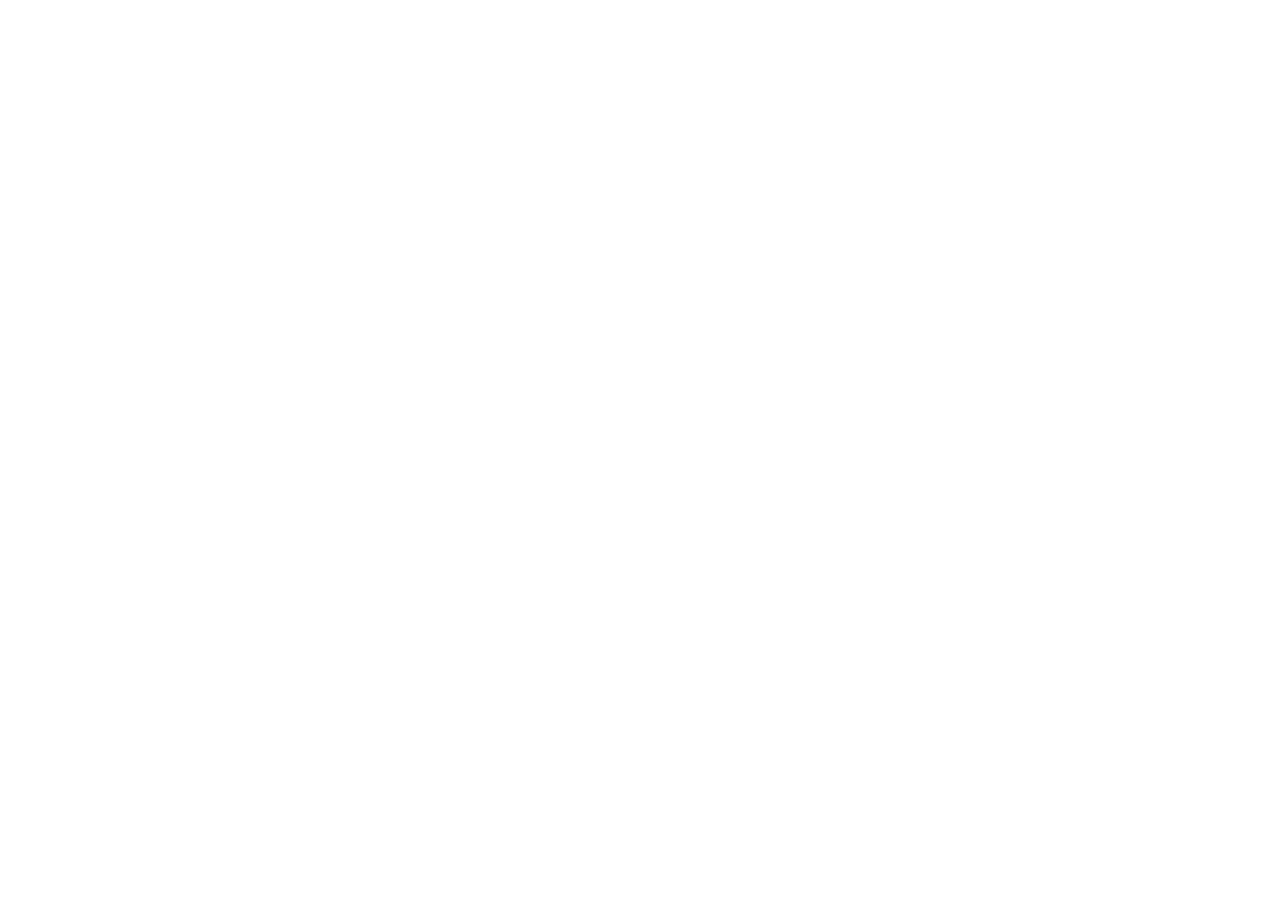
==== index.html @ 34b02784 "Enemies into own module" ====
<!doctype html>
<html>
<head>
<meta charset="utf-8">
<meta name="viewport" content="width=device-width, initial-scale=1.0, maximum-scale=1.0, minimum-scale=1.0, user-scalable=no" />
</head>
<body>
<div id="container"></div>

<script type="text/javascript" src="js/jquery-1.7.1.min.js"></script>
<script type="text/javascript" src="js/pubsub.js"></script>
<script type="text/javascript" src="js/collie.min.js"></script>
<script type="text/javascript" src="js/main.js"></script>
<script type="text/javascript" src="js/engine.js"></script>
<script type="text/javascript" src="js/background.js"></script>
<script type="text/javascript" src="js/enemies.js"></script>
</body>
</html>
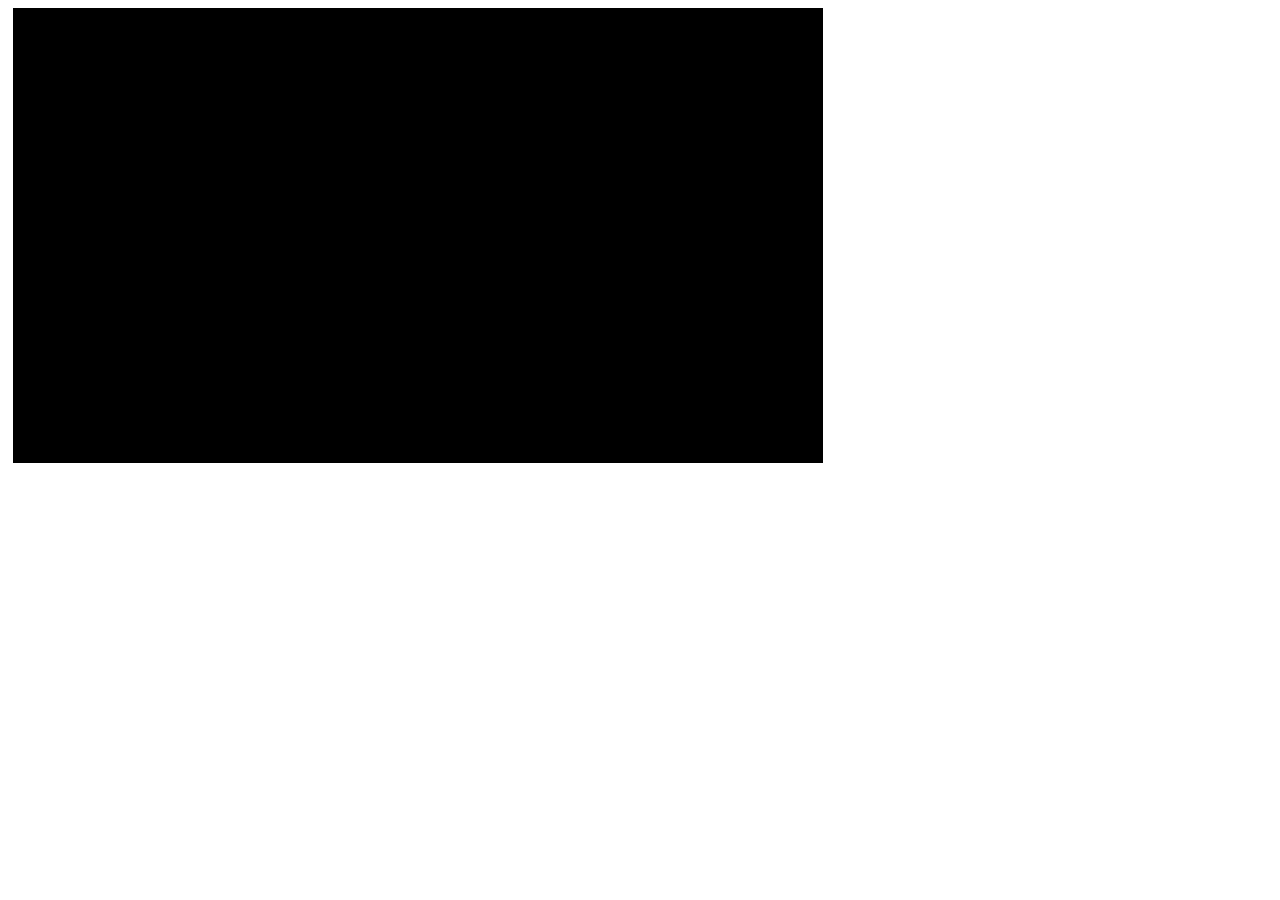
==== commit 31d653a9: "Added Styles" ====
--- a/index.html
+++ b/index.html
@@ -3,9 +3,15 @@
 <head>
 <meta charset="utf-8">
 <meta name="viewport" content="width=device-width, initial-scale=1.0, maximum-scale=1.0, minimum-scale=1.0, user-scalable=no" />
+<link rel="stylesheet" type="text/css" href="css/style.css">
 </head>
 <body>
-<div id="container"></div>
+<div id="container" class="container">
+	<div id="startScreen" class="splash-screen">
+	<h2>Press enter to start</h2>
+</div>
+</div>
+
 
 <script type="text/javascript" src="js/jquery-1.7.1.min.js"></script>
 <script type="text/javascript" src="js/pubsub.js"></script>
@@ -13,6 +19,8 @@
 <script type="text/javascript" src="js/main.js"></script>
 <script type="text/javascript" src="js/engine.js"></script>
 <script type="text/javascript" src="js/background.js"></script>
+<script type="text/javascript" src="js/ground.js"></script>
 <script type="text/javascript" src="js/enemies.js"></script>
+<script type="text/javascript" src="js/player.js"></script>
 </body>
 </html>
--- a/css/style.css
+++ b/css/style.css
@@ -0,0 +1,11 @@
+.container{
+	background: black;
+	margin: 5px;
+	padding:5px;
+	height: 445px !important;
+	width: 800px !important;
+}
+.splash-screen{	
+	color: white;
+	display: none;
+}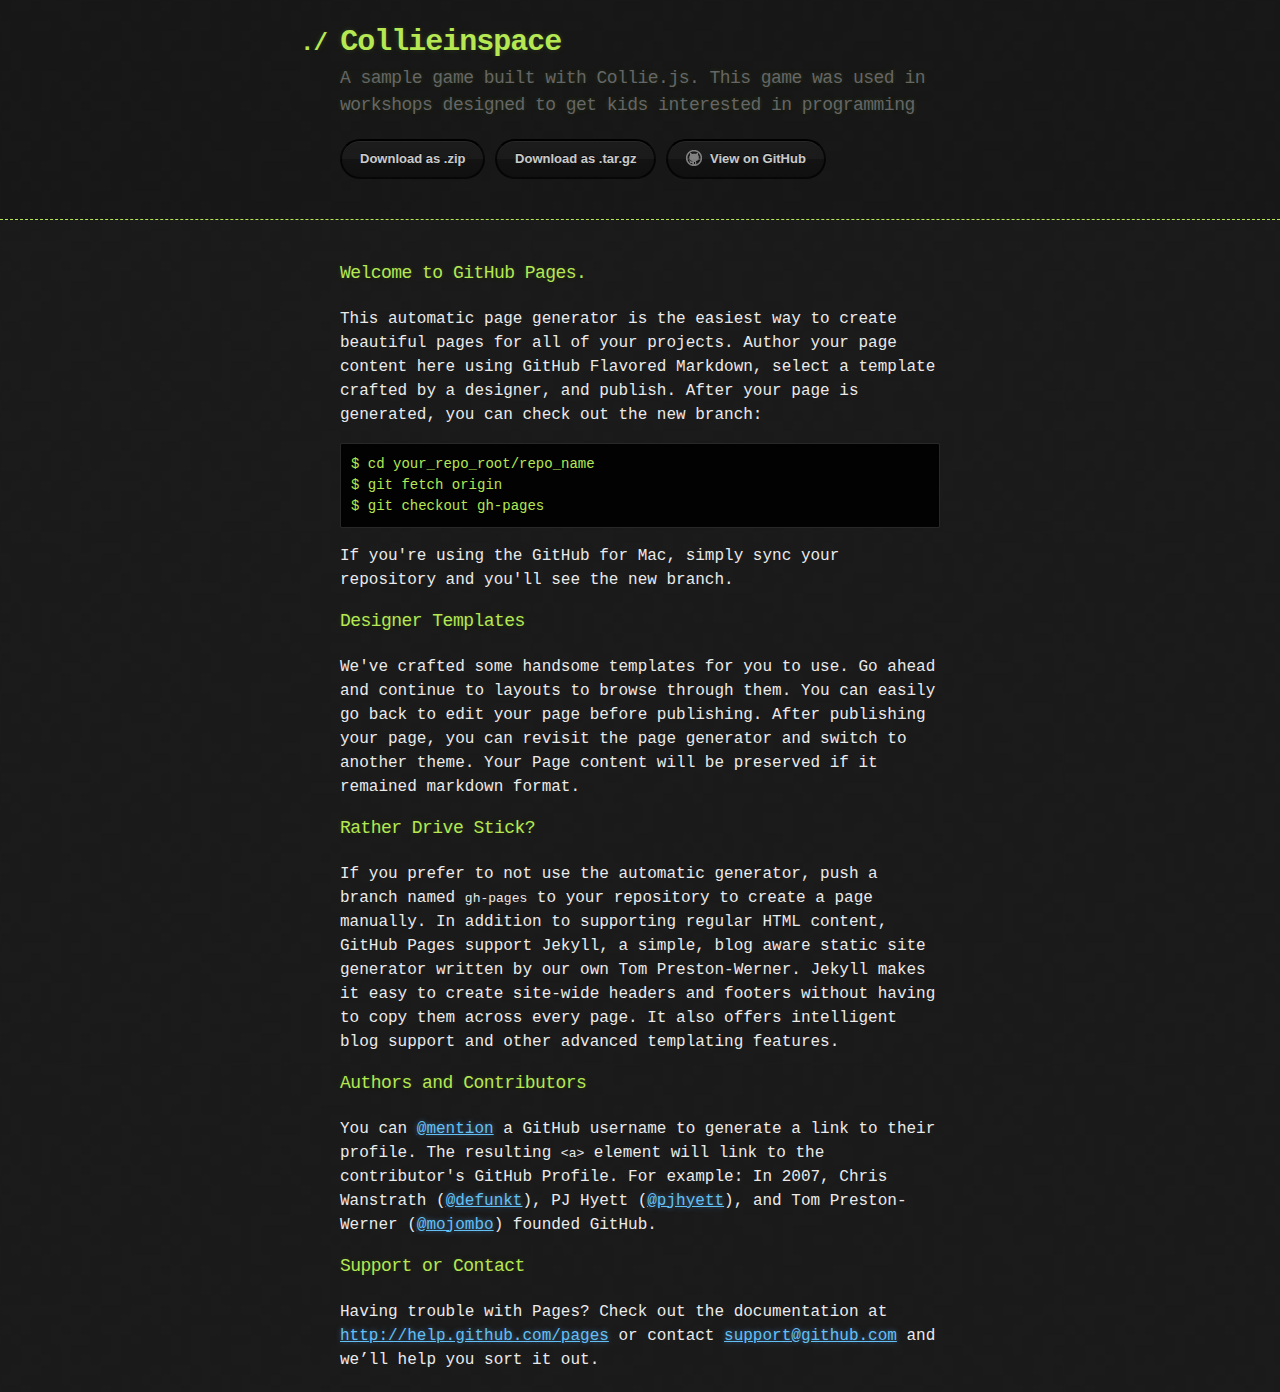
==== commit 68a5c04c: "Create gh-pages branch via GitHub" ====
--- a/index.html
+++ b/index.html
@@ -1,26 +1,62 @@
-<!doctype html>
+<!DOCTYPE html>
 <html>
-<head>
-<meta charset="utf-8">
-<meta name="viewport" content="width=device-width, initial-scale=1.0, maximum-scale=1.0, minimum-scale=1.0, user-scalable=no" />
-<link rel="stylesheet" type="text/css" href="css/style.css">
-</head>
-<body>
-<div id="container" class="container">
-	<div id="startScreen" class="splash-screen">
-	<h2>Press enter to start</h2>
-</div>
-</div>
+  <head>
+    <meta charset='utf-8'>
+    <meta http-equiv="X-UA-Compatible" content="chrome=1">
 
+    <link rel="stylesheet" type="text/css" href="stylesheets/stylesheet.css" media="screen" />
+    <link rel="stylesheet" type="text/css" href="stylesheets/pygment_trac.css" media="screen" />
+    <link rel="stylesheet" type="text/css" href="stylesheets/print.css" media="print" />
 
-<script type="text/javascript" src="js/jquery-1.7.1.min.js"></script>
-<script type="text/javascript" src="js/pubsub.js"></script>
-<script type="text/javascript" src="js/collie.min.js"></script>
-<script type="text/javascript" src="js/main.js"></script>
-<script type="text/javascript" src="js/engine.js"></script>
-<script type="text/javascript" src="js/background.js"></script>
-<script type="text/javascript" src="js/ground.js"></script>
-<script type="text/javascript" src="js/enemies.js"></script>
-<script type="text/javascript" src="js/player.js"></script>
-</body>
-</html>
+    <title>Collieinspace by ammeep</title>
+  </head>
+
+  <body>
+
+    <header>
+      <div class="container">
+        <h1>Collieinspace</h1>
+        <h2>A sample game built with Collie.js. This game was used in workshops designed to get kids interested in programming</h2>
+
+        <section id="downloads">
+          <a href="https://github.com/ammeep/CollieInSpace/zipball/master" class="btn">Download as .zip</a>
+          <a href="https://github.com/ammeep/CollieInSpace/tarball/master" class="btn">Download as .tar.gz</a>
+          <a href="https://github.com/ammeep/CollieInSpace" class="btn btn-github"><span class="icon"></span>View on GitHub</a>
+        </section>
+      </div>
+    </header>
+
+    <div class="container">
+      <section id="main_content">
+        <h3>Welcome to GitHub Pages.</h3>
+
+<p>This automatic page generator is the easiest way to create beautiful pages for all of your projects. Author your page content here using GitHub Flavored Markdown, select a template crafted by a designer, and publish. After your page is generated, you can check out the new branch:</p>
+
+<pre><code>$ cd your_repo_root/repo_name
+$ git fetch origin
+$ git checkout gh-pages
+</code></pre>
+
+<p>If you're using the GitHub for Mac, simply sync your repository and you'll see the new branch.</p>
+
+<h3>Designer Templates</h3>
+
+<p>We've crafted some handsome templates for you to use. Go ahead and continue to layouts to browse through them. You can easily go back to edit your page before publishing. After publishing your page, you can revisit the page generator and switch to another theme. Your Page content will be preserved if it remained markdown format.</p>
+
+<h3>Rather Drive Stick?</h3>
+
+<p>If you prefer to not use the automatic generator, push a branch named <code>gh-pages</code> to your repository to create a page manually. In addition to supporting regular HTML content, GitHub Pages support Jekyll, a simple, blog aware static site generator written by our own Tom Preston-Werner. Jekyll makes it easy to create site-wide headers and footers without having to copy them across every page. It also offers intelligent blog support and other advanced templating features.</p>
+
+<h3>Authors and Contributors</h3>
+
+<p>You can <a href="https://github.com/blog/821" class="user-mention">@mention</a> a GitHub username to generate a link to their profile. The resulting <code>&lt;a&gt;</code> element will link to the contributor's GitHub Profile. For example: In 2007, Chris Wanstrath (<a href="https://github.com/defunkt" class="user-mention">@defunkt</a>), PJ Hyett (<a href="https://github.com/pjhyett" class="user-mention">@pjhyett</a>), and Tom Preston-Werner (<a href="https://github.com/mojombo" class="user-mention">@mojombo</a>) founded GitHub.</p>
+
+<h3>Support or Contact</h3>
+
+<p>Having trouble with Pages? Check out the documentation at <a href="http://help.github.com/pages">http://help.github.com/pages</a> or contact <a href="mailto:support@github.com">support@github.com</a> and we’ll help you sort it out.</p>
+      </section>
+    </div>
+
+    
+  </body>
+</html>--- a/stylesheets/stylesheet.css
+++ b/stylesheets/stylesheet.css
@@ -0,0 +1,247 @@
+body {
+  margin: 0;
+  padding: 0;
+  background: #151515 url("../images/bkg.png") 0 0;
+  color: #eaeaea;
+  font: 16px;
+  line-height: 1.5;
+  font-family: Monaco, "Bitstream Vera Sans Mono", "Lucida Console", Terminal, monospace;
+}
+
+/* General & 'Reset' Stuff */
+
+.container {
+  width: 90%;
+  max-width: 600px;
+  margin: 0 auto;
+}
+
+section {
+  display: block;
+  margin: 0 0 20px 0;
+}
+
+h1, h2, h3, h4, h5, h6 {
+  margin: 0 0 20px;
+}
+
+li {
+  line-height: 1.4 ;
+}
+
+/* Header, <header>
+   header   - container
+   h1       - project name
+   h2       - project description
+*/
+
+header {
+  background: rgba(0, 0, 0, 0.1);
+  width: 100%;
+  border-bottom: 1px dashed #b5e853;
+  padding: 20px 0;
+  margin: 0 0 40px 0;
+}
+
+header h1 {
+  font-size: 30px;
+  line-height: 1.5;
+  margin: 0 0 0 -40px;
+  font-weight: bold;
+  font-family: Monaco, "Bitstream Vera Sans Mono", "Lucida Console", Terminal, monospace;
+  color: #b5e853;
+  text-shadow: 0 1px 1px rgba(0, 0, 0, 0.1),
+               0 0 5px rgba(181, 232, 83, 0.1),
+               0 0 10px rgba(181, 232, 83, 0.1);
+  letter-spacing: -1px;
+  -webkit-font-smoothing: antialiased;
+}
+
+header h1:before {
+  content: "./ ";
+  font-size: 24px;
+}
+
+header h2 {
+  font-size: 18px;
+  font-weight: 300;
+  color: #666;
+}
+
+#downloads .btn {
+  display: inline-block;
+  text-align: center;
+  margin: 0;
+}
+
+/* Main Content
+*/
+
+#main_content {
+  width: 100%;
+  -webkit-font-smoothing: antialiased;
+}
+section img {
+  max-width: 100%
+}
+
+h1, h2, h3, h4, h5, h6 {
+  font-weight: normal;
+  font-family: Monaco, "Bitstream Vera Sans Mono", "Lucida Console", Terminal, monospace;
+  color: #b5e853;
+  letter-spacing: -0.03em;
+  text-shadow: 0 1px 1px rgba(0, 0, 0, 0.1),
+               0 0 5px rgba(181, 232, 83, 0.1),
+               0 0 10px rgba(181, 232, 83, 0.1);
+}
+
+#main_content h1 {
+  font-size: 30px;
+}
+
+#main_content h2 {
+  font-size: 24px;
+}
+
+#main_content h3 {
+  font-size: 18px;
+}
+
+#main_content h4 {
+  font-size: 14px;
+}
+
+#main_content h5 {
+  font-size: 12px;
+  text-transform: uppercase;
+  margin: 0 0 5px 0;
+}
+
+#main_content h6 {
+  font-size: 12px;
+  text-transform: uppercase;
+  color: #999;
+  margin: 0 0 5px 0;
+}
+
+dt {
+  font-style: italic;
+  font-weight: bold;
+}
+
+ul li {
+  list-style: none;
+}
+
+ul li:before {
+  content: ">>";
+  font-family: Monaco, "Bitstream Vera Sans Mono", "Lucida Console", Terminal, monospace;
+  font-size: 13px;
+  color: #b5e853;
+  margin-left: -37px;
+  margin-right: 21px;
+  line-height: 16px;
+}
+
+blockquote {
+  color: #aaa;
+  padding-left: 10px;
+  border-left: 1px dotted #666;
+}
+
+pre {
+  background: rgba(0, 0, 0, 0.9);
+  border: 1px solid rgba(255, 255, 255, 0.15);
+  padding: 10px;
+  font-size: 14px;
+  color: #b5e853;
+  border-radius: 2px;
+  -moz-border-radius: 2px;
+  -webkit-border-radius: 2px;
+  text-wrap: normal;
+  overflow: auto;
+  overflow-y: hidden;
+}
+
+table {
+  width: 100%;
+  margin: 0 0 20px 0;
+}
+
+th {
+  text-align: left;
+  border-bottom: 1px dashed #b5e853;
+  padding: 5px 10px;
+}
+
+td {
+  padding: 5px 10px;
+}
+
+hr {
+  height: 0;
+  border: 0;
+  border-bottom: 1px dashed #b5e853;
+  color: #b5e853;
+}
+
+/* Buttons
+*/
+
+.btn {
+  display: inline-block;
+  background: -webkit-linear-gradient(top, rgba(40, 40, 40, 0.3), rgba(35, 35, 35, 0.3) 50%, rgba(10, 10, 10, 0.3) 50%, rgba(0, 0, 0, 0.3));
+  padding: 8px 18px;
+  border-radius: 50px;
+  border: 2px solid rgba(0, 0, 0, 0.7);
+  border-bottom: 2px solid rgba(0, 0, 0, 0.7);
+  border-top: 2px solid rgba(0, 0, 0, 1);
+  color: rgba(255, 255, 255, 0.8);
+  font-family: Helvetica, Arial, sans-serif;
+  font-weight: bold;
+  font-size: 13px;
+  text-decoration: none;
+  text-shadow: 0 -1px 0 rgba(0, 0, 0, 0.75);
+  box-shadow: inset 0 1px 0 rgba(255, 255, 255, 0.05);
+}
+
+.btn:hover {
+  background: -webkit-linear-gradient(top, rgba(40, 40, 40, 0.6), rgba(35, 35, 35, 0.6) 50%, rgba(10, 10, 10, 0.8) 50%, rgba(0, 0, 0, 0.8));
+}
+
+.btn .icon {
+  display: inline-block;
+  width: 16px;
+  height: 16px;
+  margin: 1px 8px 0 0;
+  float: left;
+}
+
+.btn-github .icon {
+  opacity: 0.6;
+  background: url("../images/blacktocat.png") 0 0 no-repeat;
+}
+
+/* Links
+   a, a:hover, a:visited
+*/
+
+a {
+  color: #63c0f5;
+  text-shadow: 0 0 5px rgba(104, 182, 255, 0.5);
+}
+
+/* Clearfix */
+
+.cf:before, .cf:after {
+  content:"";
+  display:table;
+}
+
+.cf:after {
+  clear:both;
+}
+
+.cf {
+  zoom:1;
+}--- a/stylesheets/pygment_trac.css
+++ b/stylesheets/pygment_trac.css
@@ -0,0 +1,68 @@
+.highlight .c { color: #999988; font-style: italic } /* Comment */
+.highlight .err { color: #a61717; background-color: #e3d2d2 } /* Error */
+.highlight .k { font-weight: bold } /* Keyword */
+.highlight .o { font-weight: bold } /* Operator */
+.highlight .cm { color: #999988; font-style: italic } /* Comment.Multiline */
+.highlight .cp { color: #999999; font-weight: bold } /* Comment.Preproc */
+.highlight .c1 { color: #999988; font-style: italic } /* Comment.Single */
+.highlight .cs { color: #999999; font-weight: bold; font-style: italic } /* Comment.Special */
+.highlight .gd { color: #000000; background-color: #ffdddd } /* Generic.Deleted */
+.highlight .gd .x { color: #000000; background-color: #ffaaaa } /* Generic.Deleted.Specific */
+.highlight .ge { font-style: italic } /* Generic.Emph */
+.highlight .gr { color: #aa0000 } /* Generic.Error */
+.highlight .gh { color: #999999 } /* Generic.Heading */
+.highlight .gi { color: #000000; background-color: #ddffdd } /* Generic.Inserted */
+.highlight .gi .x { color: #000000; background-color: #aaffaa } /* Generic.Inserted.Specific */
+.highlight .go { color: #888888 } /* Generic.Output */
+.highlight .gp { color: #555555 } /* Generic.Prompt */
+.highlight .gs { font-weight: bold } /* Generic.Strong */
+.highlight .gu { color: #800080; font-weight: bold; } /* Generic.Subheading */
+.highlight .gt { color: #aa0000 } /* Generic.Traceback */
+.highlight .kc { font-weight: bold } /* Keyword.Constant */
+.highlight .kd { font-weight: bold } /* Keyword.Declaration */
+.highlight .kn { font-weight: bold } /* Keyword.Namespace */
+.highlight .kp { font-weight: bold } /* Keyword.Pseudo */
+.highlight .kr { font-weight: bold } /* Keyword.Reserved */
+.highlight .kt { color: #445588; font-weight: bold } /* Keyword.Type */
+.highlight .m { color: #009999 } /* Literal.Number */
+.highlight .s { color: #d14 } /* Literal.String */
+.highlight .na { color: #008080 } /* Name.Attribute */
+.highlight .nb { color: #0086B3 } /* Name.Builtin */
+.highlight .nc { color: #445588; font-weight: bold } /* Name.Class */
+.highlight .no { color: #008080 } /* Name.Constant */
+.highlight .ni { color: #800080 } /* Name.Entity */
+.highlight .ne { color: #990000; font-weight: bold } /* Name.Exception */
+.highlight .nf { color: #990000; font-weight: bold } /* Name.Function */
+.highlight .nn { color: #555555 } /* Name.Namespace */
+.highlight .nt { color: #CBDFFF } /* Name.Tag */
+.highlight .nv { color: #008080 } /* Name.Variable */
+.highlight .ow { font-weight: bold } /* Operator.Word */
+.highlight .w { color: #bbbbbb } /* Text.Whitespace */
+.highlight .mf { color: #009999 } /* Literal.Number.Float */
+.highlight .mh { color: #009999 } /* Literal.Number.Hex */
+.highlight .mi { color: #009999 } /* Literal.Number.Integer */
+.highlight .mo { color: #009999 } /* Literal.Number.Oct */
+.highlight .sb { color: #d14 } /* Literal.String.Backtick */
+.highlight .sc { color: #d14 } /* Literal.String.Char */
+.highlight .sd { color: #d14 } /* Literal.String.Doc */
+.highlight .s2 { color: #d14 } /* Literal.String.Double */
+.highlight .se { color: #d14 } /* Literal.String.Escape */
+.highlight .sh { color: #d14 } /* Literal.String.Heredoc */
+.highlight .si { color: #d14 } /* Literal.String.Interpol */
+.highlight .sx { color: #d14 } /* Literal.String.Other */
+.highlight .sr { color: #009926 } /* Literal.String.Regex */
+.highlight .s1 { color: #d14 } /* Literal.String.Single */
+.highlight .ss { color: #990073 } /* Literal.String.Symbol */
+.highlight .bp { color: #999999 } /* Name.Builtin.Pseudo */
+.highlight .vc { color: #008080 } /* Name.Variable.Class */
+.highlight .vg { color: #008080 } /* Name.Variable.Global */
+.highlight .vi { color: #008080 } /* Name.Variable.Instance */
+.highlight .il { color: #009999 } /* Literal.Number.Integer.Long */
+
+.type-csharp .highlight .k { color: #0000FF }
+.type-csharp .highlight .kt { color: #0000FF }
+.type-csharp .highlight .nf { color: #000000; font-weight: normal }
+.type-csharp .highlight .nc { color: #2B91AF }
+.type-csharp .highlight .nn { color: #000000 }
+.type-csharp .highlight .s { color: #A31515 }
+.type-csharp .highlight .sc { color: #A31515 }
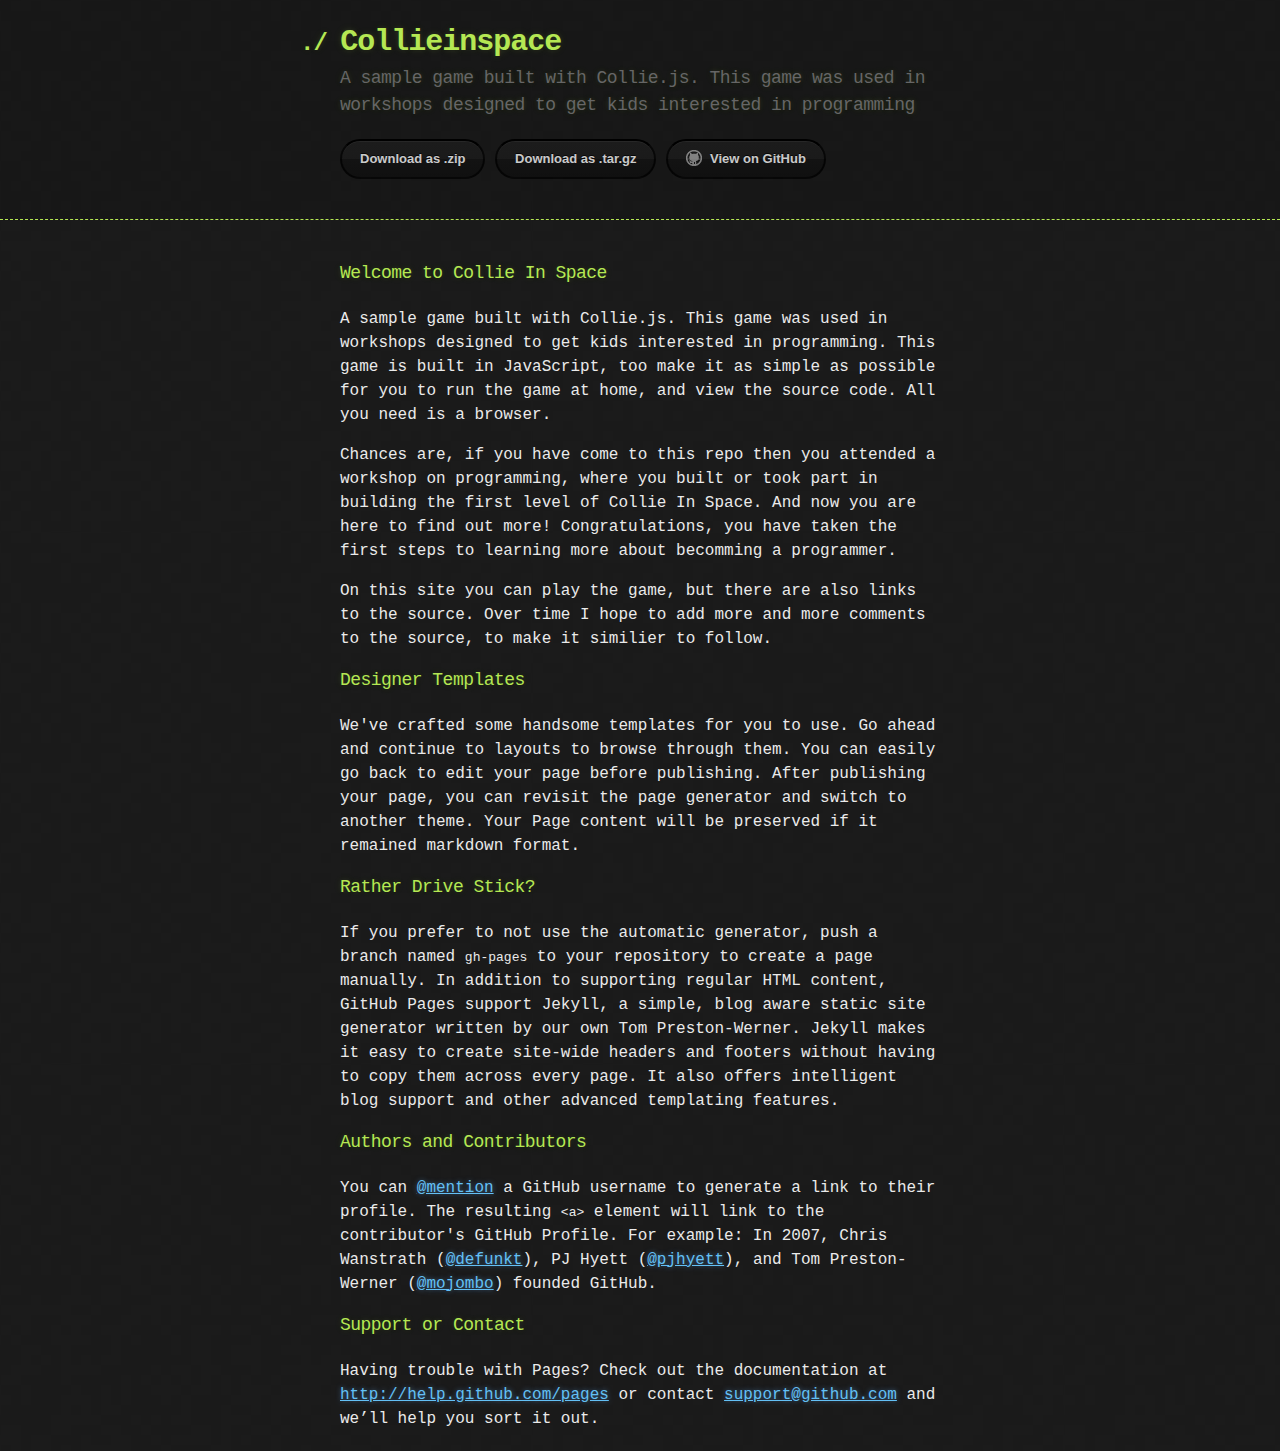
==== commit 57cbfbce: "Create gh-pages branch via GitHub" ====
--- a/index.html
+++ b/index.html
@@ -28,16 +28,13 @@
 
     <div class="container">
       <section id="main_content">
-        <h3>Welcome to GitHub Pages.</h3>
+        <h3>Welcome to Collie In Space</h3>
 
-<p>This automatic page generator is the easiest way to create beautiful pages for all of your projects. Author your page content here using GitHub Flavored Markdown, select a template crafted by a designer, and publish. After your page is generated, you can check out the new branch:</p>
+<p>A sample game built with Collie.js. This game was used in workshops designed to get kids interested in programming. This game is built in JavaScript, too make it as simple as possible for you to run the game at home, and view the source code. All you need is a browser.</p>
 
-<pre><code>$ cd your_repo_root/repo_name
-$ git fetch origin
-$ git checkout gh-pages
-</code></pre>
+<p>Chances are, if you have come to this repo then you attended a workshop on programming, where you built or took part in building the first level of Collie In Space. And now you are here to find out more! Congratulations, you have taken the first steps to learning more about becomming a programmer.</p>
 
-<p>If you're using the GitHub for Mac, simply sync your repository and you'll see the new branch.</p>
+<p>On this site you can play the game, but there are also links to the source. Over time I hope to add more and more comments to the source, to make it similier to follow.</p>
 
 <h3>Designer Templates</h3>
 
@@ -57,6 +54,16 @@
       </section>
     </div>
 
-    
+              <script type="text/javascript">
+            var gaJsHost = (("https:" == document.location.protocol) ? "https://ssl." : "http://www.");
+            document.write(unescape("%3Cscript src='" + gaJsHost + "google-analytics.com/ga.js' type='text/javascript'%3E%3C/script%3E"));
+          </script>
+          <script type="text/javascript">
+            try {
+              var pageTracker = _gat._getTracker("UA-38721901-1");
+            pageTracker._trackPageview();
+            } catch(err) {}
+          </script>
+
   </body>
 </html>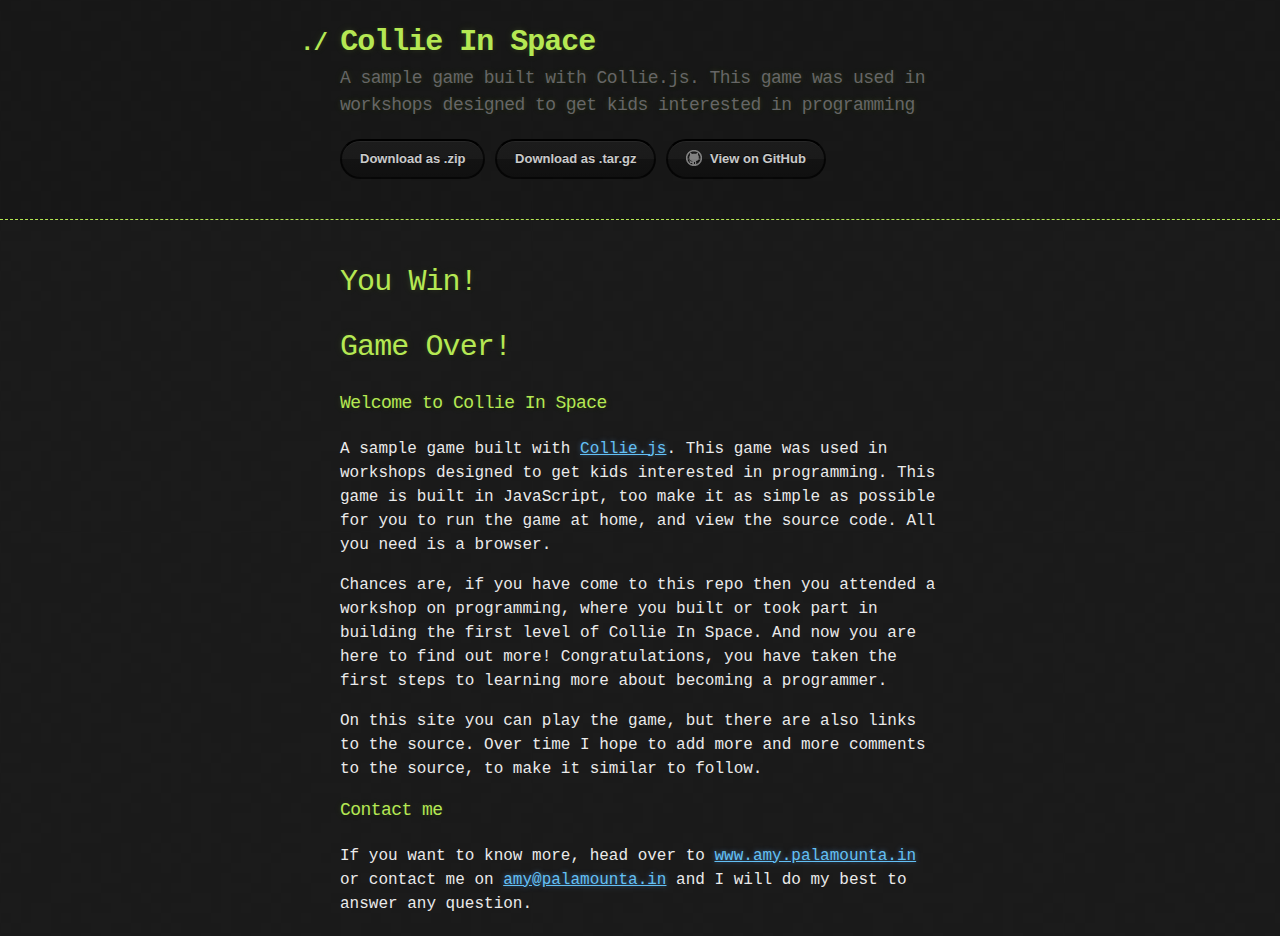
==== commit 6791c200: "Formatting bits" ====
--- a/index.html
+++ b/index.html
@@ -6,16 +6,14 @@
 
     <link rel="stylesheet" type="text/css" href="stylesheets/stylesheet.css" media="screen" />
     <link rel="stylesheet" type="text/css" href="stylesheets/pygment_trac.css" media="screen" />
-    <link rel="stylesheet" type="text/css" href="stylesheets/print.css" media="print" />
-
-    <title>Collieinspace by ammeep</title>
+    <link rel="stylesheet" type="text/css" href="game/css/style.css" media="screen" />
+    <title>Collie In Space by Amy Palamountain</title>
   </head>
 
   <body>
-
     <header>
       <div class="container">
-        <h1>Collieinspace</h1>
+        <h1>Collie In Space</h1>
         <h2>A sample game built with Collie.js. This game was used in workshops designed to get kids interested in programming</h2>
 
         <section id="downloads">
@@ -28,42 +26,49 @@
 
     <div class="container">
       <section id="main_content">
+		<div class="wrapper">
+			<div class="game-container"></div>
+			<div class="winning-screen">
+				<h1>You Win!</h1>
+			</div>
+			<div class="gameover-screen">
+				<h1>Game Over!</h1>
+			</div>
+		</div>
+		      
         <h3>Welcome to Collie In Space</h3>
 
-<p>A sample game built with Collie.js. This game was used in workshops designed to get kids interested in programming. This game is built in JavaScript, too make it as simple as possible for you to run the game at home, and view the source code. All you need is a browser.</p>
+<p>A sample game built with <a href="http://jindo.dev.naver.com/collie/">Collie.js</a>. This game was used in workshops designed to get kids interested in programming. This game is built in JavaScript, too make it as simple as possible for you to run the game at home, and view the source code. All you need is a browser.</p>
 
-<p>Chances are, if you have come to this repo then you attended a workshop on programming, where you built or took part in building the first level of Collie In Space. And now you are here to find out more! Congratulations, you have taken the first steps to learning more about becomming a programmer.</p>
+<p>Chances are, if you have come to this repo then you attended a workshop on programming, where you built or took part in building the first level of Collie In Space. And now you are here to find out more! Congratulations, you have taken the first steps to learning more about becoming a programmer.</p>
 
-<p>On this site you can play the game, but there are also links to the source. Over time I hope to add more and more comments to the source, to make it similier to follow.</p>
+<p>On this site you can play the game, but there are also links to the source. Over time I hope to add more and more comments to the source, to make it similar to follow.</p>
 
-<h3>Designer Templates</h3>
+<h3>Contact me</h3>
 
-<p>We've crafted some handsome templates for you to use. Go ahead and continue to layouts to browse through them. You can easily go back to edit your page before publishing. After publishing your page, you can revisit the page generator and switch to another theme. Your Page content will be preserved if it remained markdown format.</p>
-
-<h3>Rather Drive Stick?</h3>
-
-<p>If you prefer to not use the automatic generator, push a branch named <code>gh-pages</code> to your repository to create a page manually. In addition to supporting regular HTML content, GitHub Pages support Jekyll, a simple, blog aware static site generator written by our own Tom Preston-Werner. Jekyll makes it easy to create site-wide headers and footers without having to copy them across every page. It also offers intelligent blog support and other advanced templating features.</p>
-
-<h3>Authors and Contributors</h3>
-
-<p>You can <a href="https://github.com/blog/821" class="user-mention">@mention</a> a GitHub username to generate a link to their profile. The resulting <code>&lt;a&gt;</code> element will link to the contributor's GitHub Profile. For example: In 2007, Chris Wanstrath (<a href="https://github.com/defunkt" class="user-mention">@defunkt</a>), PJ Hyett (<a href="https://github.com/pjhyett" class="user-mention">@pjhyett</a>), and Tom Preston-Werner (<a href="https://github.com/mojombo" class="user-mention">@mojombo</a>) founded GitHub.</p>
-
-<h3>Support or Contact</h3>
-
-<p>Having trouble with Pages? Check out the documentation at <a href="http://help.github.com/pages">http://help.github.com/pages</a> or contact <a href="mailto:support@github.com">support@github.com</a> and we’ll help you sort it out.</p>
+<p>If you want to know more, head over to  <a href="http://www.amy.palamounta.in">www.amy.palamounta.in</a> or contact me on <a href="mailto:amy@palamounta.in">amy@palamounta.in</a> and I will do my best to answer any question.</p>
       </section>
     </div>
 
-              <script type="text/javascript">
-            var gaJsHost = (("https:" == document.location.protocol) ? "https://ssl." : "http://www.");
-            document.write(unescape("%3Cscript src='" + gaJsHost + "google-analytics.com/ga.js' type='text/javascript'%3E%3C/script%3E"));
-          </script>
-          <script type="text/javascript">
-            try {
-              var pageTracker = _gat._getTracker("UA-38721901-1");
-            pageTracker._trackPageview();
-            } catch(err) {}
-          </script>
 
+<script type="text/javascript" src="game/js/jquery-1.7.1.min.js"></script>
+<script type="text/javascript" src="game/js/pubsub.js"></script>
+<script type="text/javascript" src="game/js/collie.js"></script>
+<script type="text/javascript" src="game/js/main.js"></script>
+<script type="text/javascript" src="game/js/engine.js"></script>
+<script type="text/javascript" src="game/js/background.js"></script>
+<script type="text/javascript" src="game/js/ground.js"></script>
+<script type="text/javascript" src="game/js/enemies.js"></script>
+<script type="text/javascript" src="game/js/player.js"></script>
+<script type="text/javascript">
+	var gaJsHost = (("https:" == document.location.protocol) ? "https://ssl." : "http://www.");
+	document.write(unescape("%3Cscript src='" + gaJsHost + "google-analytics.com/ga.js' type='text/javascript'%3E%3C/script%3E"));
+</script>
+<script type="text/javascript">
+	try {
+	var pageTracker = _gat._getTracker("UA-38721901-1");
+	pageTracker._trackPageview();
+	} catch(err) {}
+</script>
   </body>
 </html>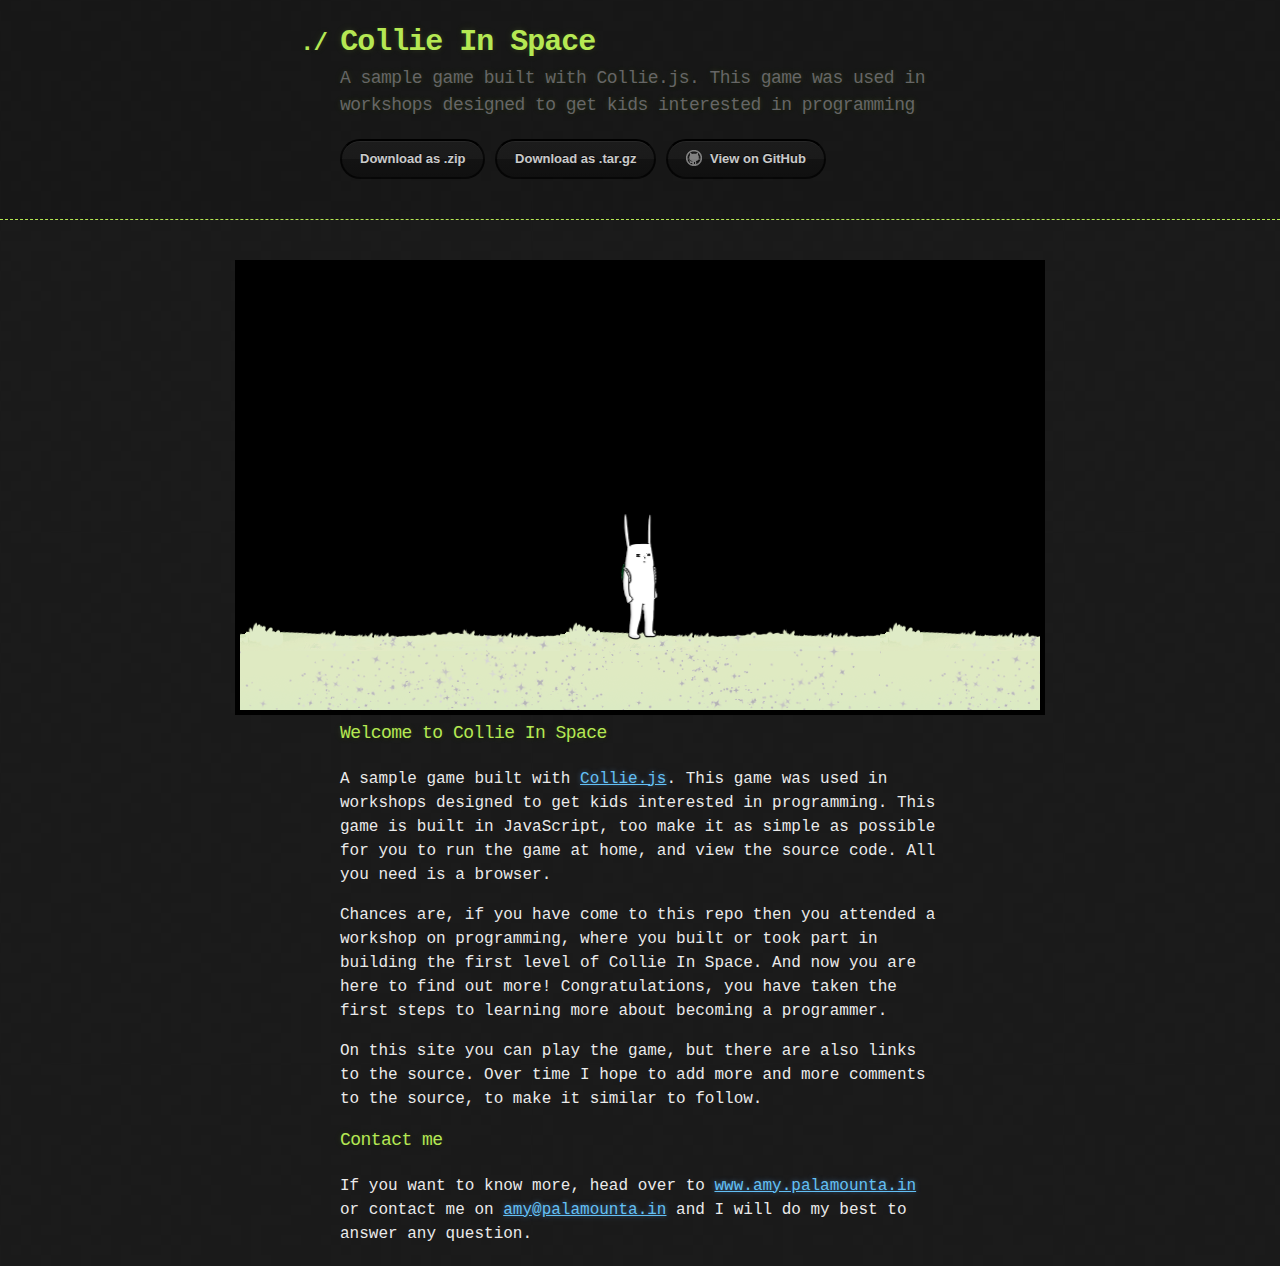
==== commit 5e73484e: "added game as NOT a sub module" ====
--- a/index.html
+++ b/index.html
@@ -50,7 +50,6 @@
       </section>
     </div>
 
-
 <script type="text/javascript" src="game/js/jquery-1.7.1.min.js"></script>
 <script type="text/javascript" src="game/js/pubsub.js"></script>
 <script type="text/javascript" src="game/js/collie.js"></script>
--- a/game/css/style.css
+++ b/game/css/style.css
@@ -0,0 +1,50 @@
+.wrapper{
+    margin-left: -110px
+}
+
+.game-container{
+	background: black;
+	height: 445px !important;
+	width:  800px !important;
+	margin: 5px;
+	padding:5px;
+}
+
+.splash-screen{	
+	color: white;
+	font-family: Impact, Charcoal, sans-serif;
+	font-size: x-large;
+	text-align: center;
+	background: black;
+	height: 445px !important;
+	width:  800px !important;
+	margin: 5px;
+	padding:5px;
+}
+
+.winning-screen{	
+	color: white;
+	font-family: Impact, Charcoal, sans-serif;
+	font-size: x-large;
+	text-align: center;
+	background: black;
+	height: 445px !important;
+	width:  800px !important;
+	margin: 5px;
+	padding:5px;
+}
+
+.gameover-screen{	
+	color: white;
+	font-family: Impact, Charcoal, sans-serif;
+	font-size: x-large;
+	text-align: center;
+	background: black;
+	height: 445px !important;
+	width:  800px !important;
+	margin: 5px;
+	padding:5px;
+}
+
+
+
